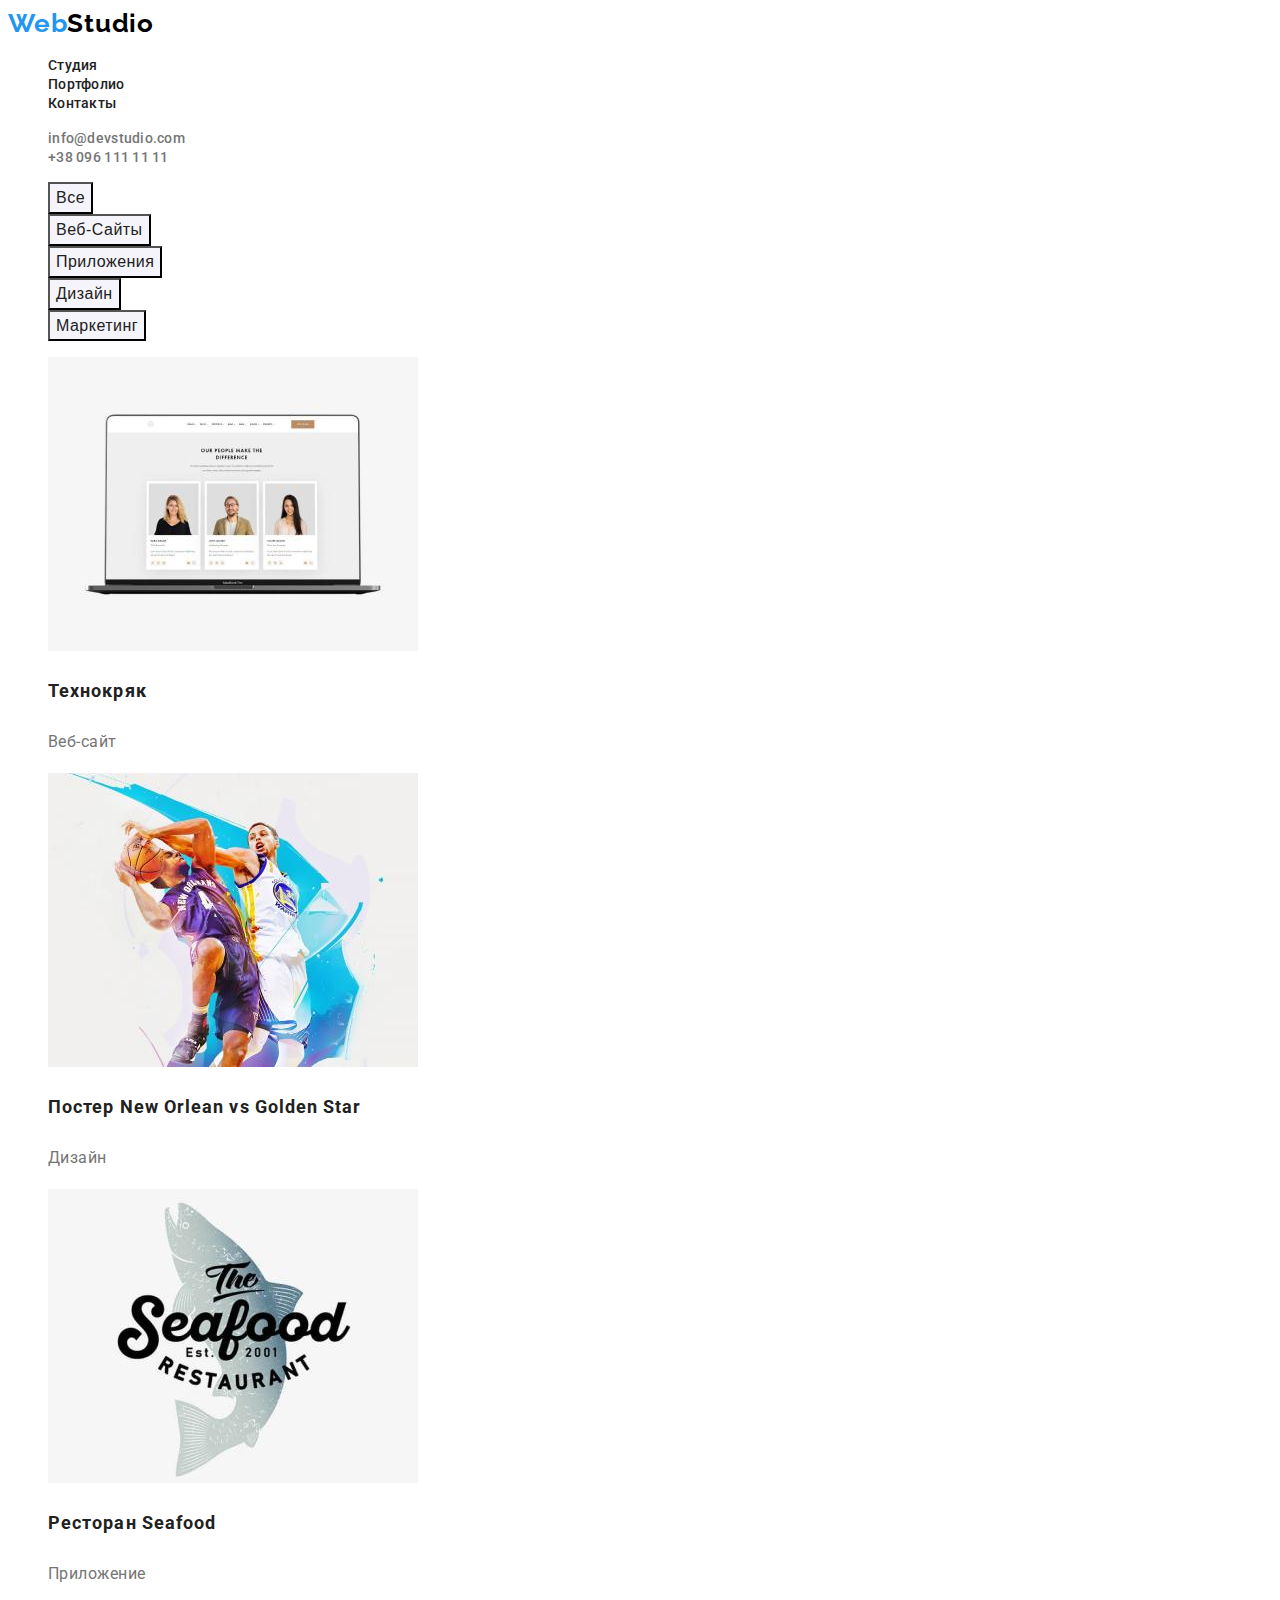
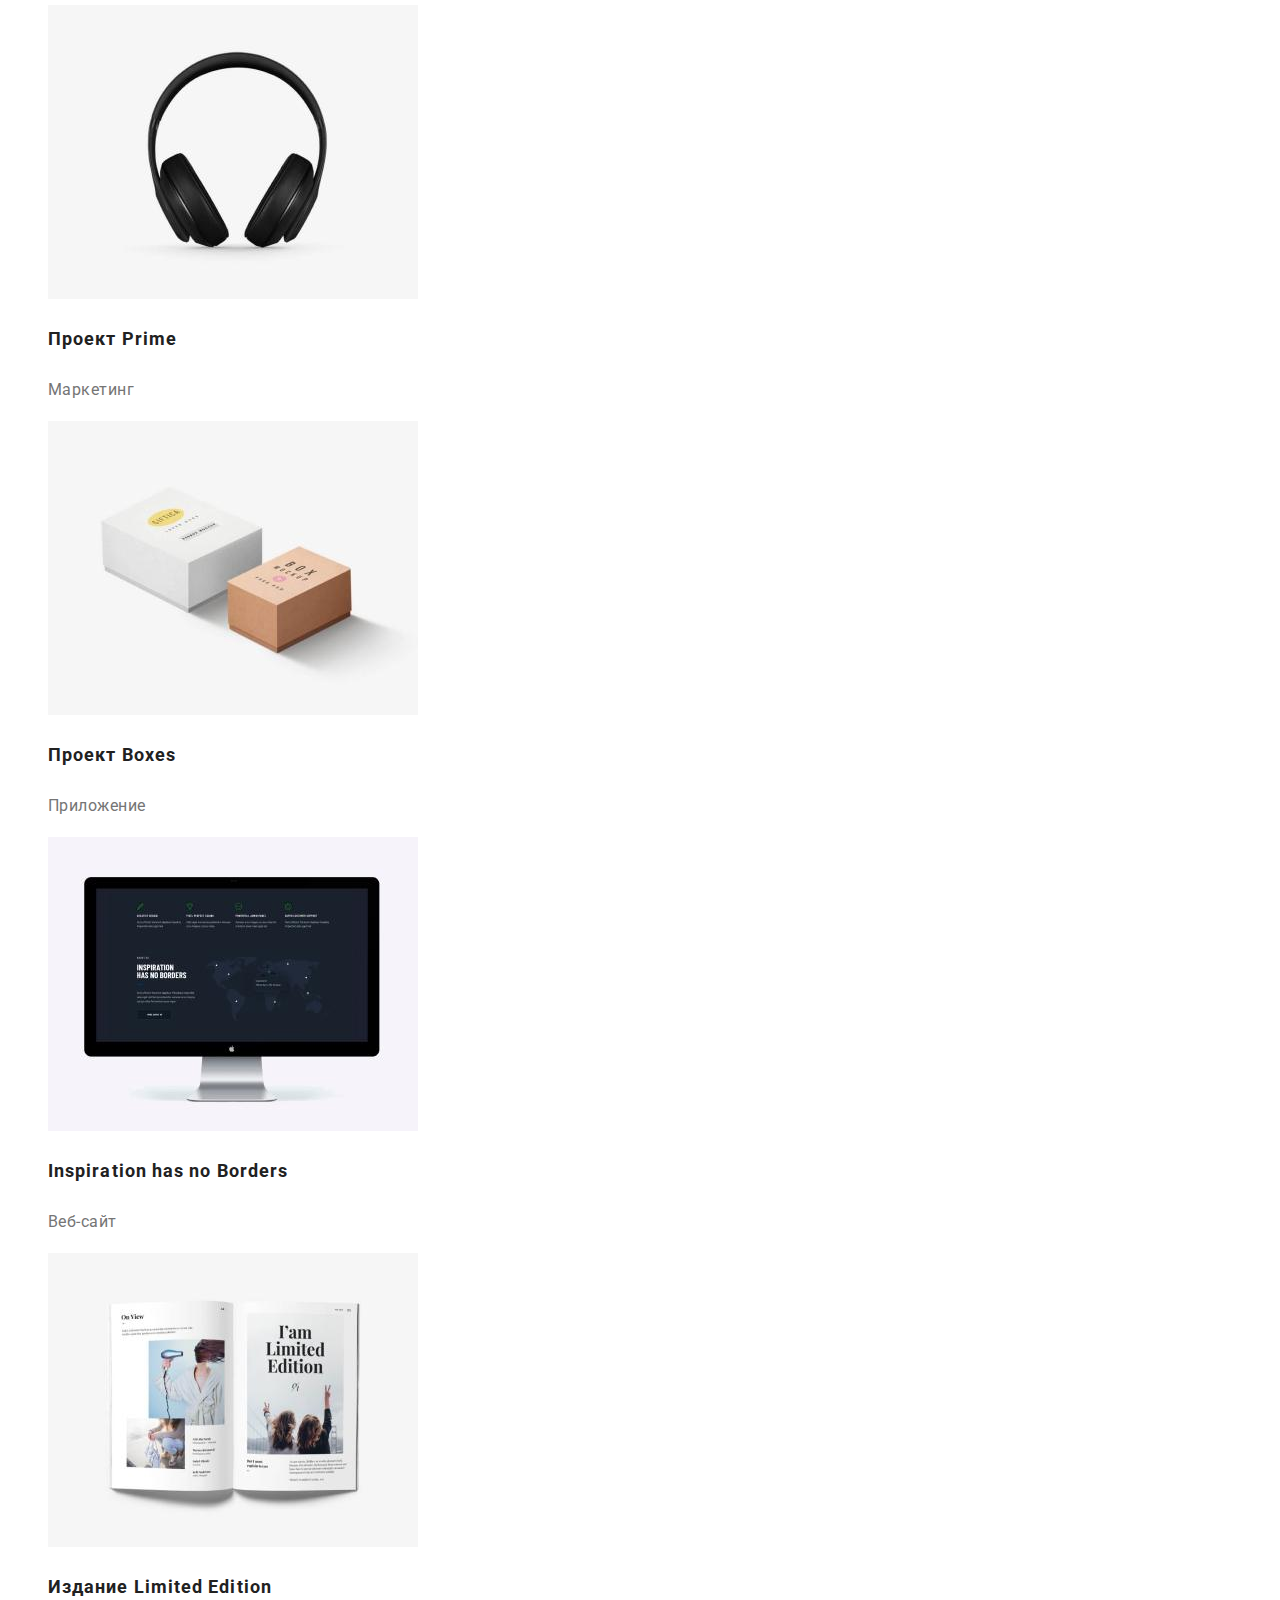
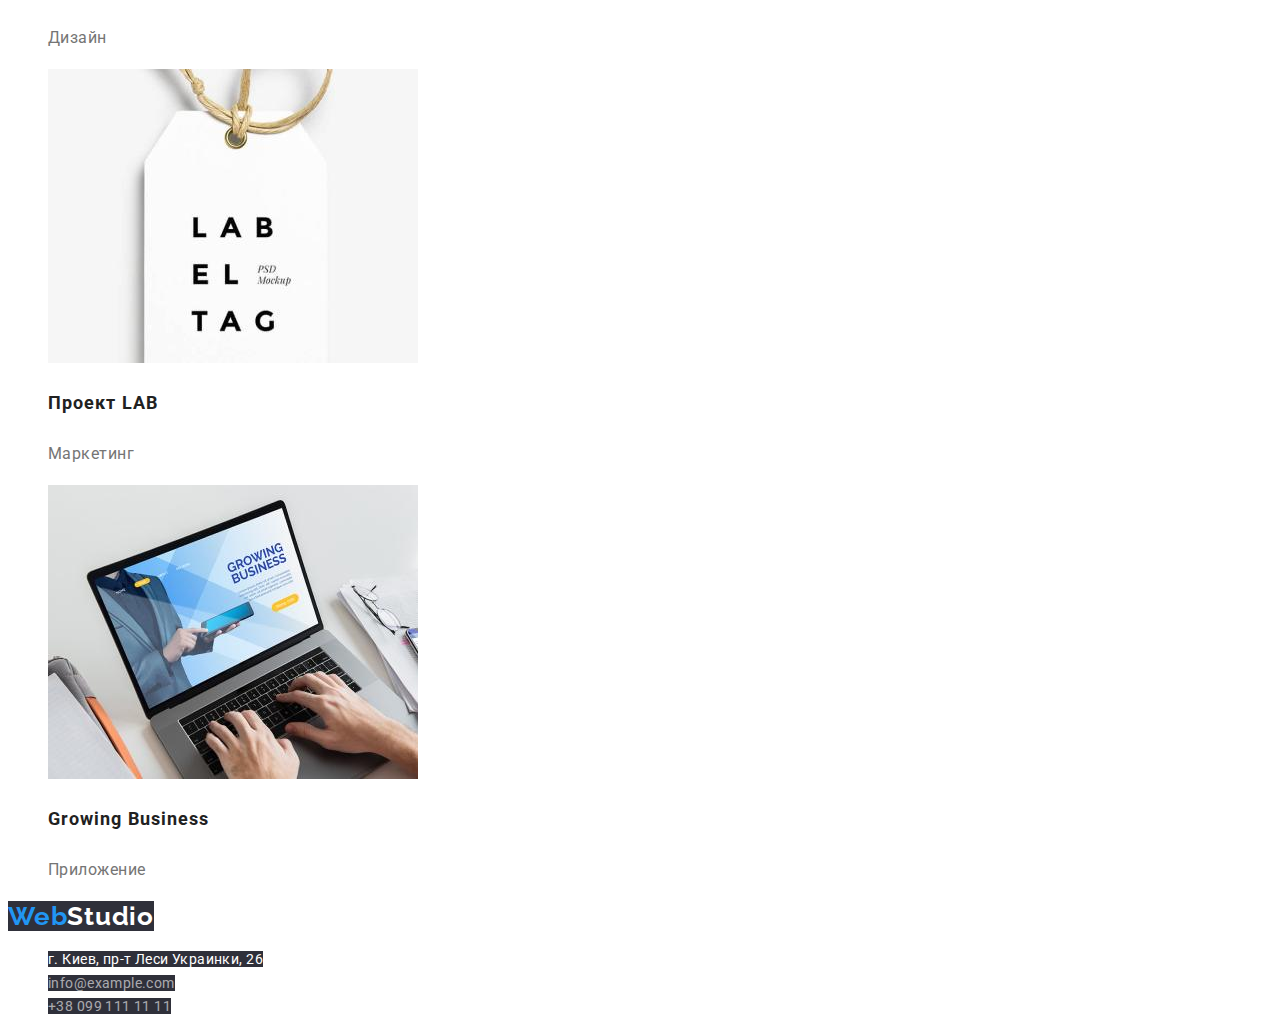
==== portfolio.html @ 0287bee5 "portfolio added" ====
<!DOCTYPE html>
<html lang="ru">
<head>
    <meta charset="UTF-8">
    <meta http-equiv="X-UA-Compatible" content="IE=edge">
    <meta name="viewport" content="width=device-width, initial-scale=1.0">
    <title>Portfolio</title>
        <link rel="preconnect" href="https://fonts.googleapis.com">
        <link rel="preconnect" href="https://fonts.gstatic.com" crossorigin>
        <link href="https://fonts.googleapis.com/css2?family=Raleway:wght@700&family=Roboto:wght@400;500;700;900&display=swap"
            rel="stylesheet">
        <link rel="stylesheet" href="./css/styles.css">
</head>
<body>
<header>
    <nav>
        <a class="link header-logo-first-part" href="./" lang="en">Web<span
                class="header-logo-second-part">Studio</span></a>

        <ul class="list">
            <li class="header-item">
                <a class="link header-link" href="./">Студия</a>
            </li>
            <li class="header-item">
                <a class="link header-link" href="./portfolio.html">Портфолио</a>
            </li>
            <li class="header-item">
                <a class="link header-link" href="">Контакты</a>
            </li>
        </ul>
    </nav>
    <ul class="list header-contacts">
        <li class="header-contacts-item">
            <a class="link header-contacts-link" href="mailto:info@devstudio.com">info@devstudio.com</a>
        </li>
        <li class="header-contacts-item">
            <a class="link header-contacts-link" href="tel:+380961111111">+38 096 111 11 11</a>
        </li>
    </ul>
</header>
<main>
<ul class="list filter">
    <li>
     <button class="filter-button" type="button">Все</button>
    </li>
    <li>
        <button class="filter-button" type="button">Веб-Сайты</button>
    </li>
    <li>
        <button class="filter-button" type="button">Приложения</button>
    </li>
    <li>
        <button class="filter-button" type="button">Дизайн</button>
    </li>
    <li>
        <button class="filter-button" type="button">Маркетинг</button>
    </li>
</ul>

<ul class="list example">
    <li>
        <img class="example-picture" src="./images/techno.jpg" alt="Технокряк">
        <h3 class="example-title">Технокряк</h3>
        <p class="example-after-title">Веб-сайт</p>
    </li>

    <li>
        <img class="example-picture" src="./images/poster.jpg" alt="Постер">
        <h3 class="example-title">Постер <span lang="en">New Orlean vs Golden Star</span></h3>
        <p class="example-after-title">Дизайн</p>
    </li>

    <li>
        <img class="example-picture" src="./images/restaurant.jpg" alt="Ресторан">
        <h3 class="example-title">Ресторан <span lang="en">Seafood</span></h3>
        <p class="example-after-title">Приложение</p>
    </li>

    <li>
        <img class="example-picture" src="./images/headphones.jpg" alt="Проект1">
        <h3 class="example-title">Проект <span lang="en">Prime</span></h3>
        <p class="example-after-title">Маркетинг</p>
    </li>

    <li>
        <img class="example-picture" src="./images/boxes.jpg" alt="Проект2">
        <h3 class="example-title">Проект <span lang="en">Boxes</span></h3>
        <p class="example-after-title">Приложение</p>
    </li>

    <li>
        <img class="example-picture" src="./images/inspiration.jpg" alt="Сайт">
        <h3 class="example-title" lang="en">Inspiration has no Borders</h3>
        <p class="example-after-title">Веб-сайт</p>
    </li>

    <li>
        <img class="example-picture" src="./images/publication.jpg" alt="Издание">
        <h3 class="example-title">Издание <span lang="en">Limited Edition</span></h3>
        <p class="example-after-title">Дизайн</p>
    </li>

    <li>
        <img class="example-picture" src="./images/project.jpg" alt="Проект3">
        <h3 class="example-title">Проект <span lang="en">LAB</span></h3>
        <p class="example-after-title">Маркетинг</p>
    </li>

    <li>
        <img class="example-picture" src="./images/business.jpg" alt="Бизнес">
        <h3 class="example-title" lang="en">Growing Business</h3>
        <p class="example-after-title">Приложение</p>
    </li>
</ul>



</main>



    <footer>
        <a class="link footer-logo-first-part" href="/" lang="en">Web<span class="footer-logo-second-part">Studio</span></a>
        <address>
            <ul class="list footer-list">
                <li class="footer-item">
                    <a class="link footer-address" href="https://goo.gl/maps/tLhUMKj88m91QNxx6" target="_blank"
                        rel="noopener noreferrer">г. Киев, пр-т Леси Украинки, 26</a>
    
                </li>
                <li class="footer-item">
                    <a class="link footer-link" href="mailto:info@example.com">info@example.com</a>
                </li>
                <li class="footer-item">
                    <a class="link footer-link" href="tel:+380991111111"> +38 099 111 11 11</a>
                </li>
            </ul>
        </address>
    
    </footer>

</body>
</html>
---- css/styles.css ----
:root {
  --main-title-color: #ffffff;
  --logo-first-part-color: #2196f3;
  --logo-second-part-color: #000000;
  --second-title-color: #212121;
  --main-text-color: #757575;
  --second-text-color: #ffffff;
  --accent-color: #2196f3;
  --main-btn-color: #2196f3;
  --header-text-color: #212121;
  --hero-bord: #2f303a;
  --portfolio-button-background-color: #f5f4fa;
}
/* ----------------HEADER-------------------- */
body {
  font-family: "Roboto", sans-serif;
  color: var(--main-text-color);
}

.list {
  list-style: none;
}
.link {
  text-decoration: none;
}

.header-logo-first-part {
  font-family: Raleway;
  font-weight: bold;
  font-size: 26px;
  line-height: 1.19;
  letter-spacing: 0.03em;

  color: var(--logo-first-part-color);
}
.header-logo-second-part {
  font-family: Raleway;
  font-weight: bold;
  font-size: 26px;
  line-height: 1.19;
  letter-spacing: 0.03em;
  color: var(--logo-second-part-color);
}

.header-link {
  font-weight: 500;
  font-size: 14px;
  line-height: 1.14;
  letter-spacing: 0.02em;
  color: var(--header-text-color);
}

.header-link:hover,
.headre-link:focus {
  color: var(--accent-color);
}

.header-contacts-link {
  font-weight: 500;
  font-size: 14px;
  line-height: 1.14;
  letter-spacing: 0.02em;
  color: var(--main-text-color);
}
.header-contacts-link:hover,
.header-contacts-link:focus {
  color: var(--accent-color);
}

/* ---------------------------HERO------------------------------*/

.hero-title {
  font-weight: 900;
  font-size: 44px;
  line-height: 1.36;
  text-align: center;
  letter-spacing: 0.06em;
  color: var(--main-title-color);
  background-color: var(--hero-bord);
}

.hero-button {
  font-weight: bold;
  font-size: 16px;
  line-height: 1.87;
  display: flex;
  align-items: center;
  text-align: center;
  letter-spacing: 0.06em;
  color: var(--second-text-color);
  background-color: var(--accent-color);
}

/*-------------------------------ABOUT US---------------------------*/

.advantages-title {
  font-weight: 700;
  font-size: 14px;
  line-height: 1.14;
  letter-spacing: 0.03em;
  color: var(--second-title-color);
}

.advantages-item {
  font-size: 14px;
  line-height: 1.71;
  letter-spacing: 0.03em;
}

.specialization-title {
  font-weight: bold;
  font-size: 36px;
  line-height: 42px;
  text-align: center;
  letter-spacing: 0.03em;
  color: var(--second-title-color);
}

.team-title {
  font-weight: bold;
  font-size: 36px;
  line-height: 42px;
  text-align: center;
  letter-spacing: 0.03em;
  color: var(--second-title-color);
}

.team-name {
  font-weight: 500;
  font-size: 16px;
  line-height: 1.19;
  text-align: center;
  letter-spacing: 0.03em;
  color: var(--second-title-color);
}

.team-job {
  font-size: 16px;
  line-height: 1.19;
  text-align: center;
  letter-spacing: 0.03em;
}

/*------------------------------FOOTER---------------------------*/

.footer-logo-first-part {
  font-family: Raleway;
  font-weight: bold;
  font-size: 26px;
  line-height: 1.19;
  letter-spacing: 0.03em;
  color: #2196f3;
  background-color: var(--hero-bord);
}

.footer-logo-second-part {
  font-family: Raleway;
  font-weight: bold;
  font-size: 26px;
  line-height: 1.19;
  letter-spacing: 0.03em;
  color: var(--main-title-color);
  background-color: var(--hero-bord);
}

.footer-address {
  font-family: Roboto;
  font-style: normal;
  font-size: 14px;
  line-height: 1.71;
  letter-spacing: 0.03em;
  color: var(--main-title-color);
  background-color: var(--hero-bord);
}

.footer-link {
  font-family: Roboto;
  font-style: normal;
  font-size: 14px;
  line-height: 1.71;
  letter-spacing: 0.03em;
  color: rgba(255, 255, 255, 0.6);
  background-color: var(--hero-bord);
}

/*----------------------------------PORTFOLIO-----------------------------------*/

.filter-button {
  font-weight: 500;
  font-size: 16px;
  line-height: 1.62;
  text-align: center;
  letter-spacing: 0.03em;
  color: var(--second-title-color);
  background-color: var(--portfolio-button-background-color);
}

.filter-button:hover,
.filter-button:focus {
  color: var(--second-text-color);
  background-color: var(--accent-color);
}

.example-title {
  font-weight: bold;
  font-size: 18px;
  line-height: 2;
  letter-spacing: 0.06em;
  color: var(--second-title-color);
}

.example-after-title {
  font-weight: normal;
  font-size: 16px;
  line-height: 1.87;
  letter-spacing: 0.03em;
}
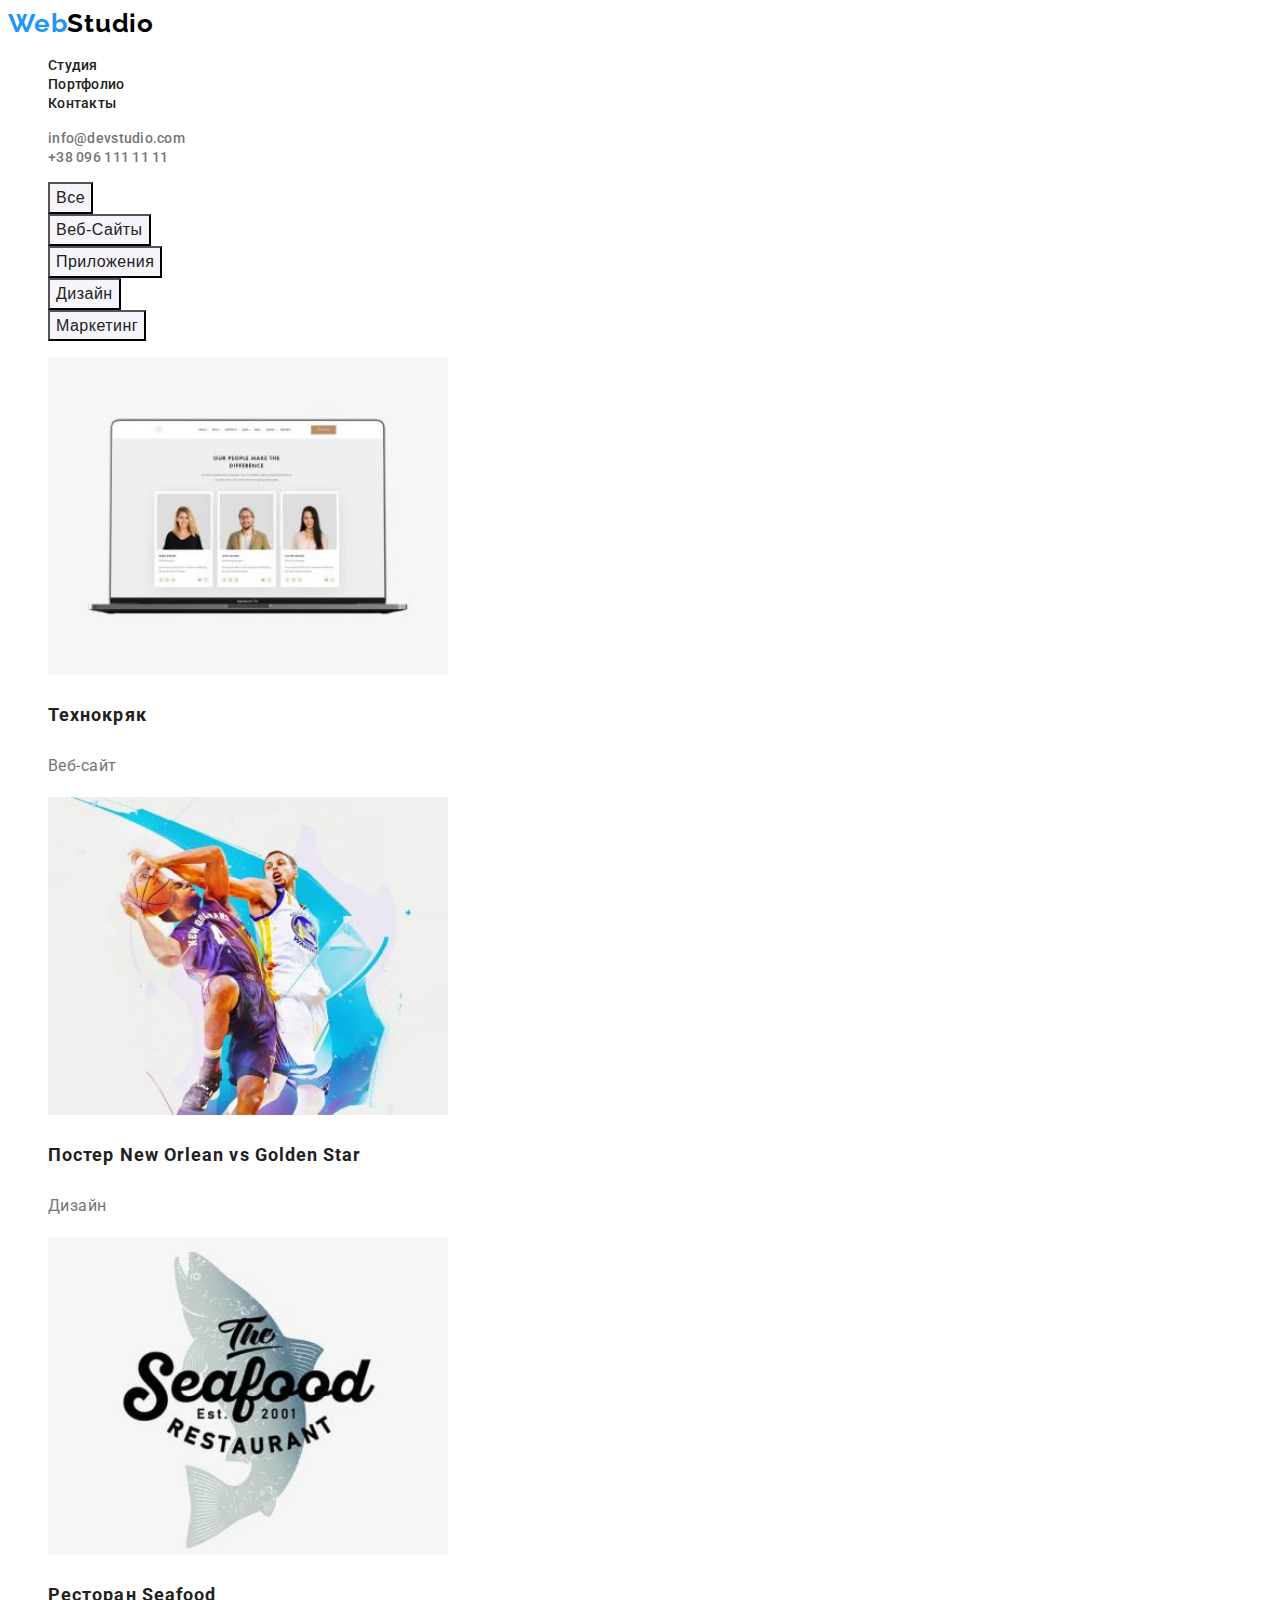
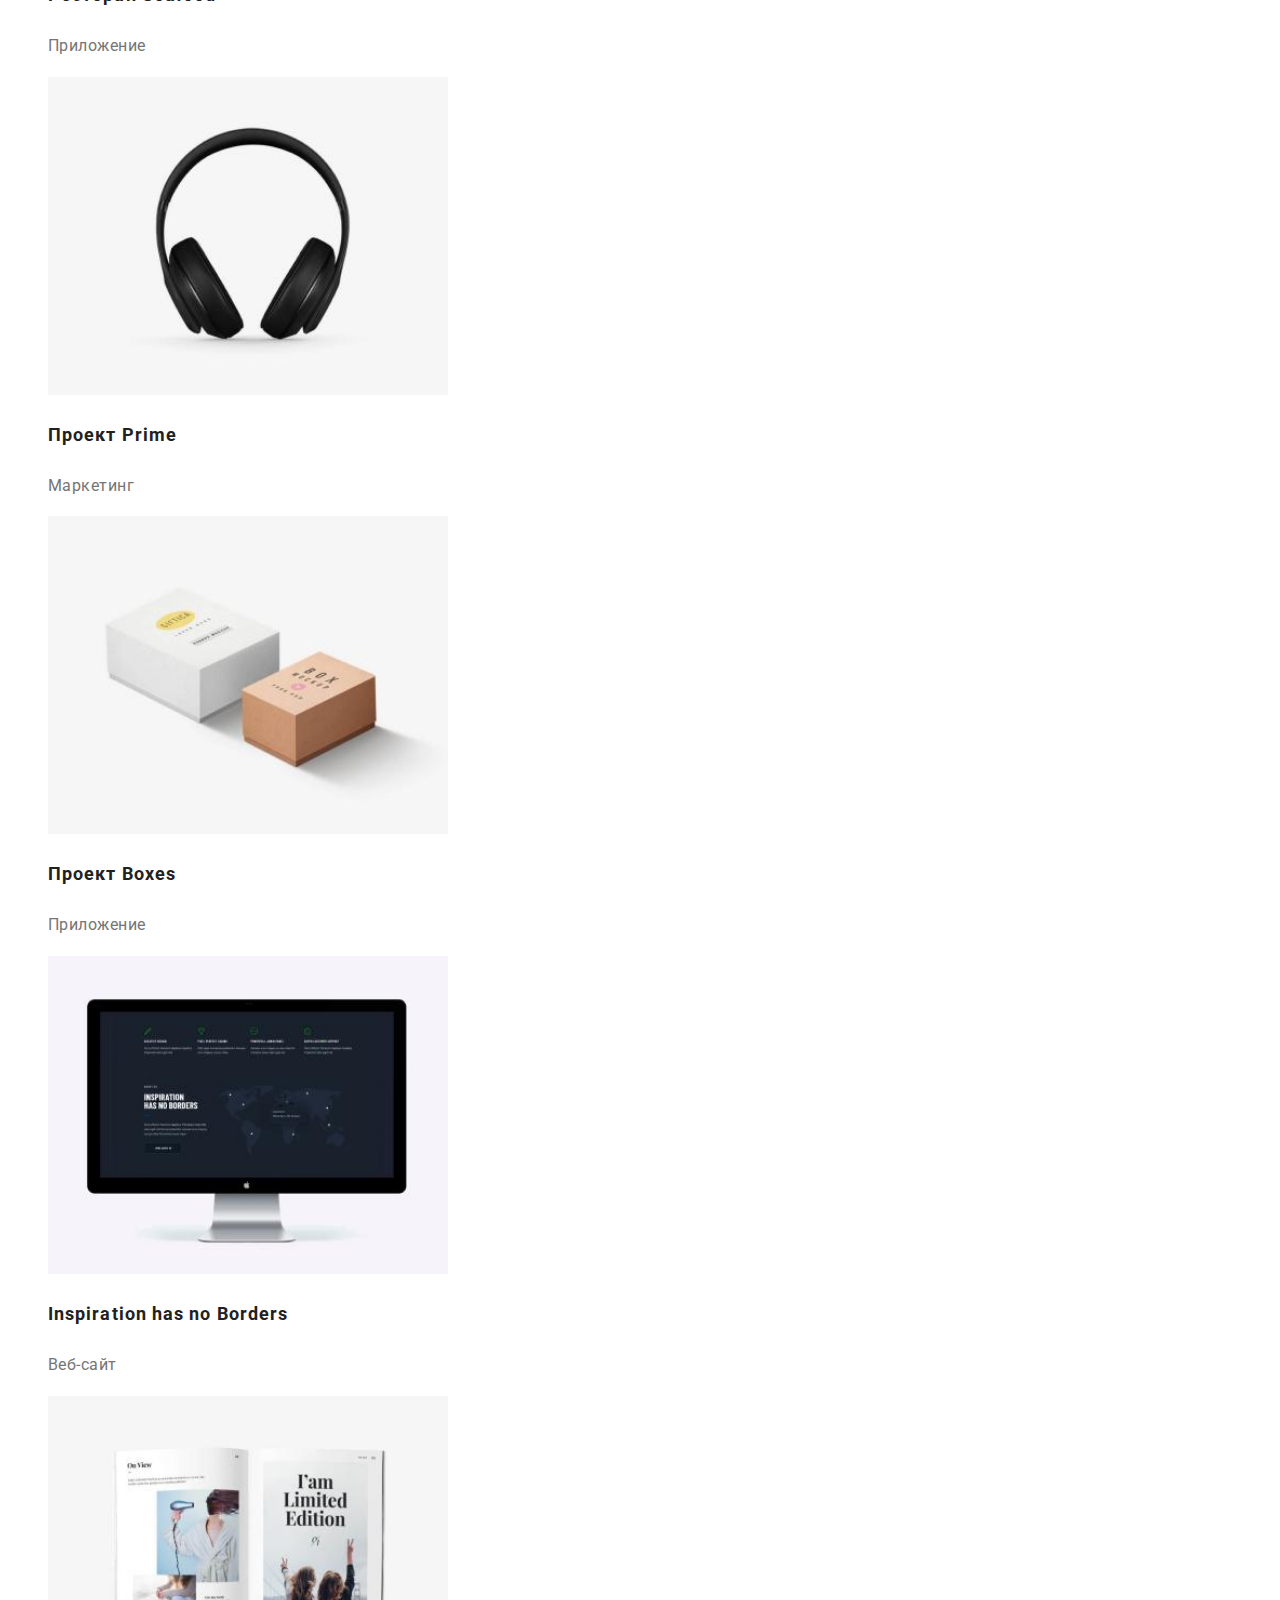
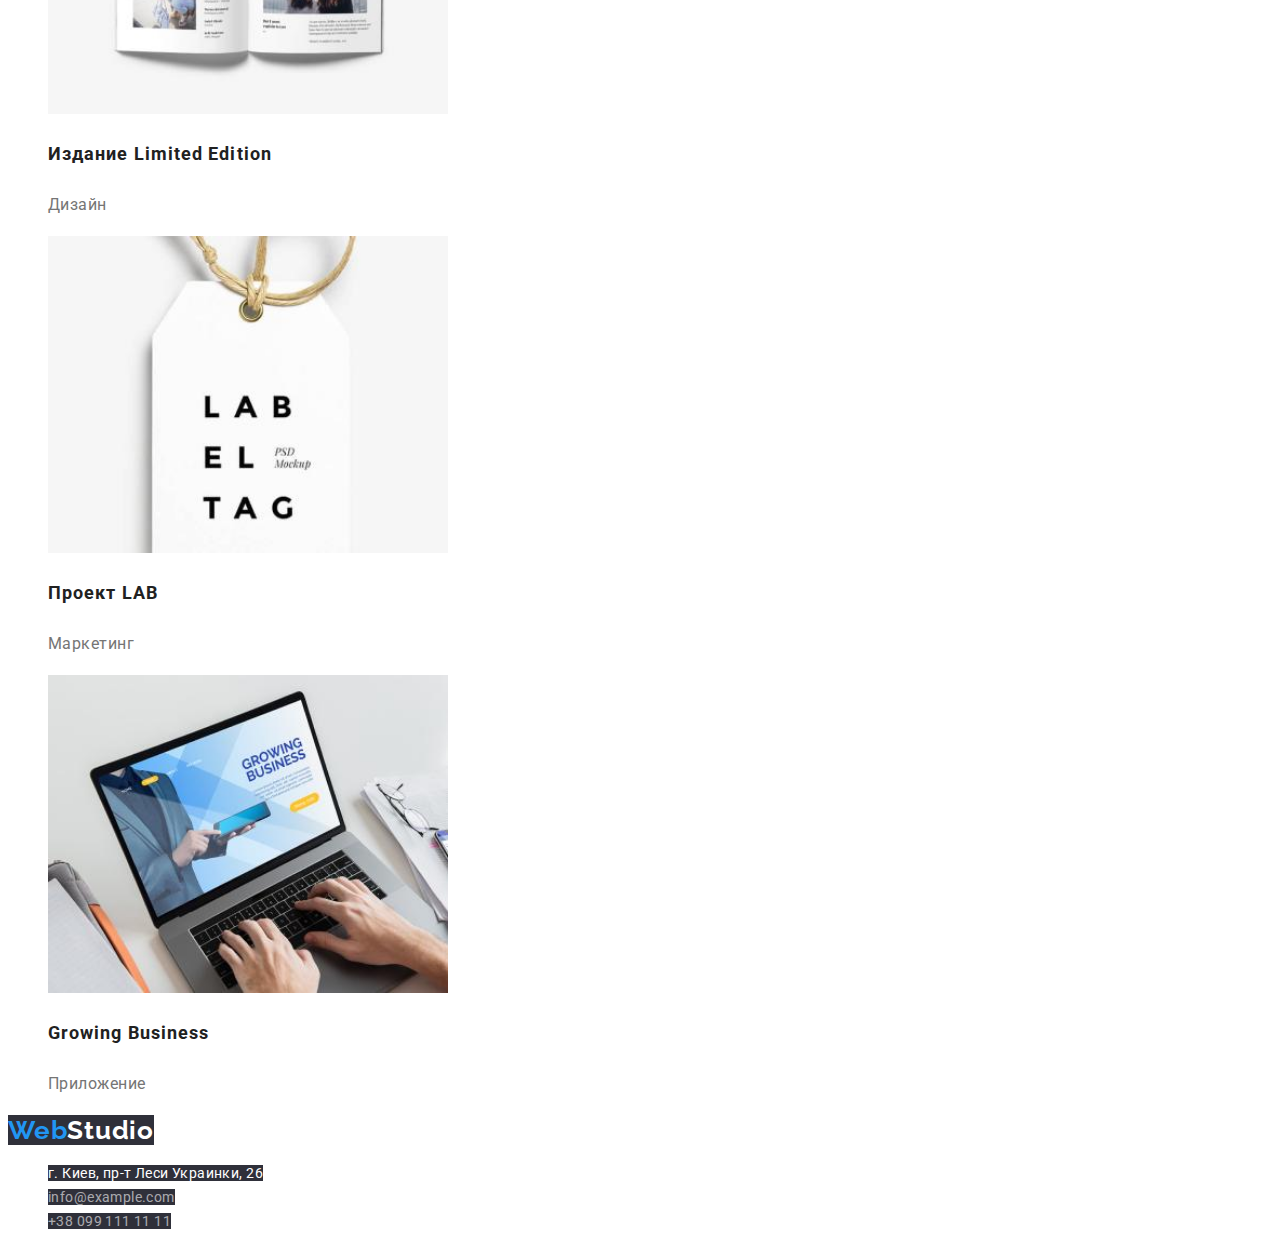
==== commit 937c6a2c: "width" ====
--- a/portfolio.html
+++ b/portfolio.html
@@ -59,55 +59,55 @@
 
 <ul class="list example">
     <li>
-        <img class="example-picture" src="./images/techno.jpg" alt="Технокряк">
+        <img class="example-picture" src="./images/techno.jpg" width="400" alt="Технокряк">
         <h3 class="example-title">Технокряк</h3>
         <p class="example-after-title">Веб-сайт</p>
     </li>
 
     <li>
-        <img class="example-picture" src="./images/poster.jpg" alt="Постер">
+        <img class="example-picture" src="./images/poster.jpg" width="400" alt="Постер">
         <h3 class="example-title">Постер <span lang="en">New Orlean vs Golden Star</span></h3>
         <p class="example-after-title">Дизайн</p>
     </li>
 
     <li>
-        <img class="example-picture" src="./images/restaurant.jpg" alt="Ресторан">
+        <img class="example-picture" src="./images/restaurant.jpg" width="400" alt="Ресторан">
         <h3 class="example-title">Ресторан <span lang="en">Seafood</span></h3>
         <p class="example-after-title">Приложение</p>
     </li>
 
     <li>
-        <img class="example-picture" src="./images/headphones.jpg" alt="Проект1">
+        <img class="example-picture" src="./images/headphones.jpg" width="400" alt="Проект1">
         <h3 class="example-title">Проект <span lang="en">Prime</span></h3>
         <p class="example-after-title">Маркетинг</p>
     </li>
 
     <li>
-        <img class="example-picture" src="./images/boxes.jpg" alt="Проект2">
+        <img class="example-picture" src="./images/boxes.jpg" width="400" alt="Проект2">
         <h3 class="example-title">Проект <span lang="en">Boxes</span></h3>
         <p class="example-after-title">Приложение</p>
     </li>
 
     <li>
-        <img class="example-picture" src="./images/inspiration.jpg" alt="Сайт">
+        <img class="example-picture" src="./images/inspiration.jpg" width="400" alt="Сайт">
         <h3 class="example-title" lang="en">Inspiration has no Borders</h3>
         <p class="example-after-title">Веб-сайт</p>
     </li>
 
     <li>
-        <img class="example-picture" src="./images/publication.jpg" alt="Издание">
+        <img class="example-picture" src="./images/publication.jpg" width="400" alt="Издание">
         <h3 class="example-title">Издание <span lang="en">Limited Edition</span></h3>
         <p class="example-after-title">Дизайн</p>
     </li>
 
     <li>
-        <img class="example-picture" src="./images/project.jpg" alt="Проект3">
+        <img class="example-picture" src="./images/project.jpg" width="400" alt="Проект3">
         <h3 class="example-title">Проект <span lang="en">LAB</span></h3>
         <p class="example-after-title">Маркетинг</p>
     </li>
 
     <li>
-        <img class="example-picture" src="./images/business.jpg" alt="Бизнес">
+        <img class="example-picture" src="./images/business.jpg" width="400" alt="Бизнес">
         <h3 class="example-title" lang="en">Growing Business</h3>
         <p class="example-after-title">Приложение</p>
     </li>
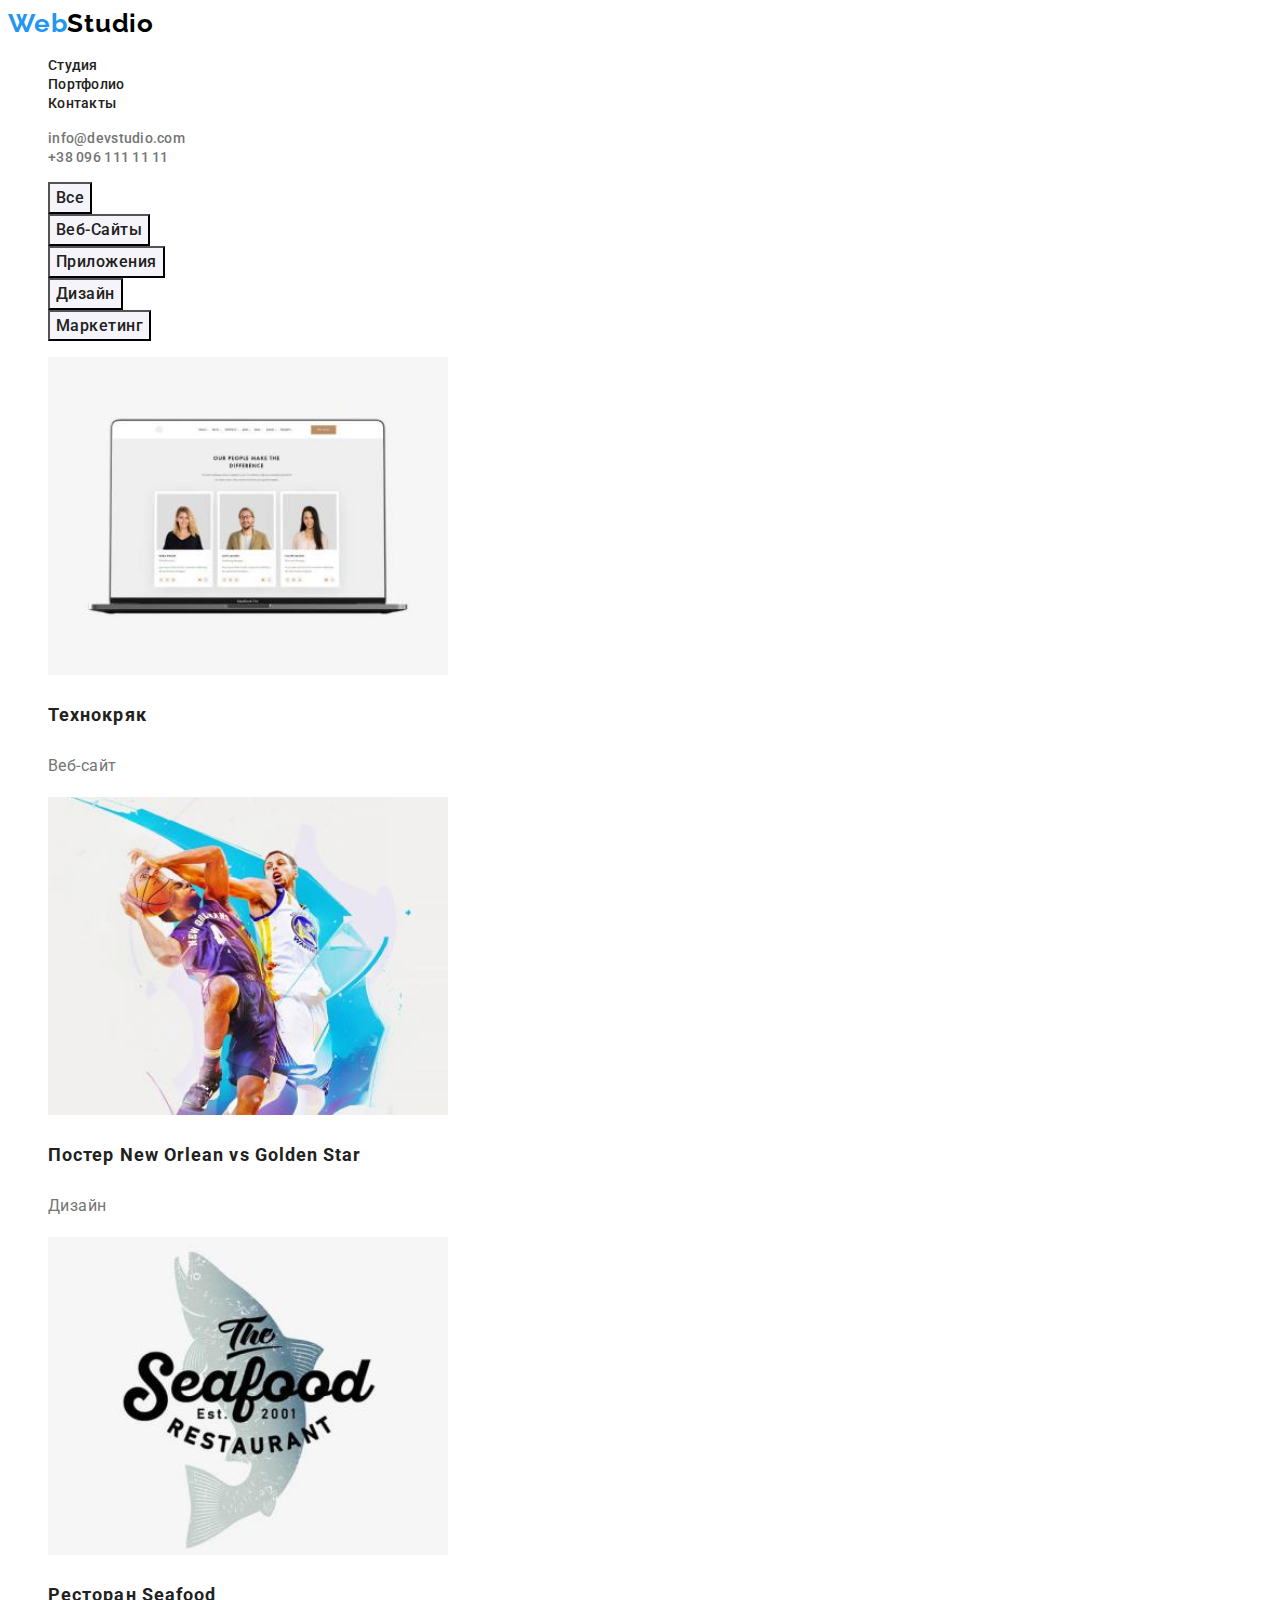
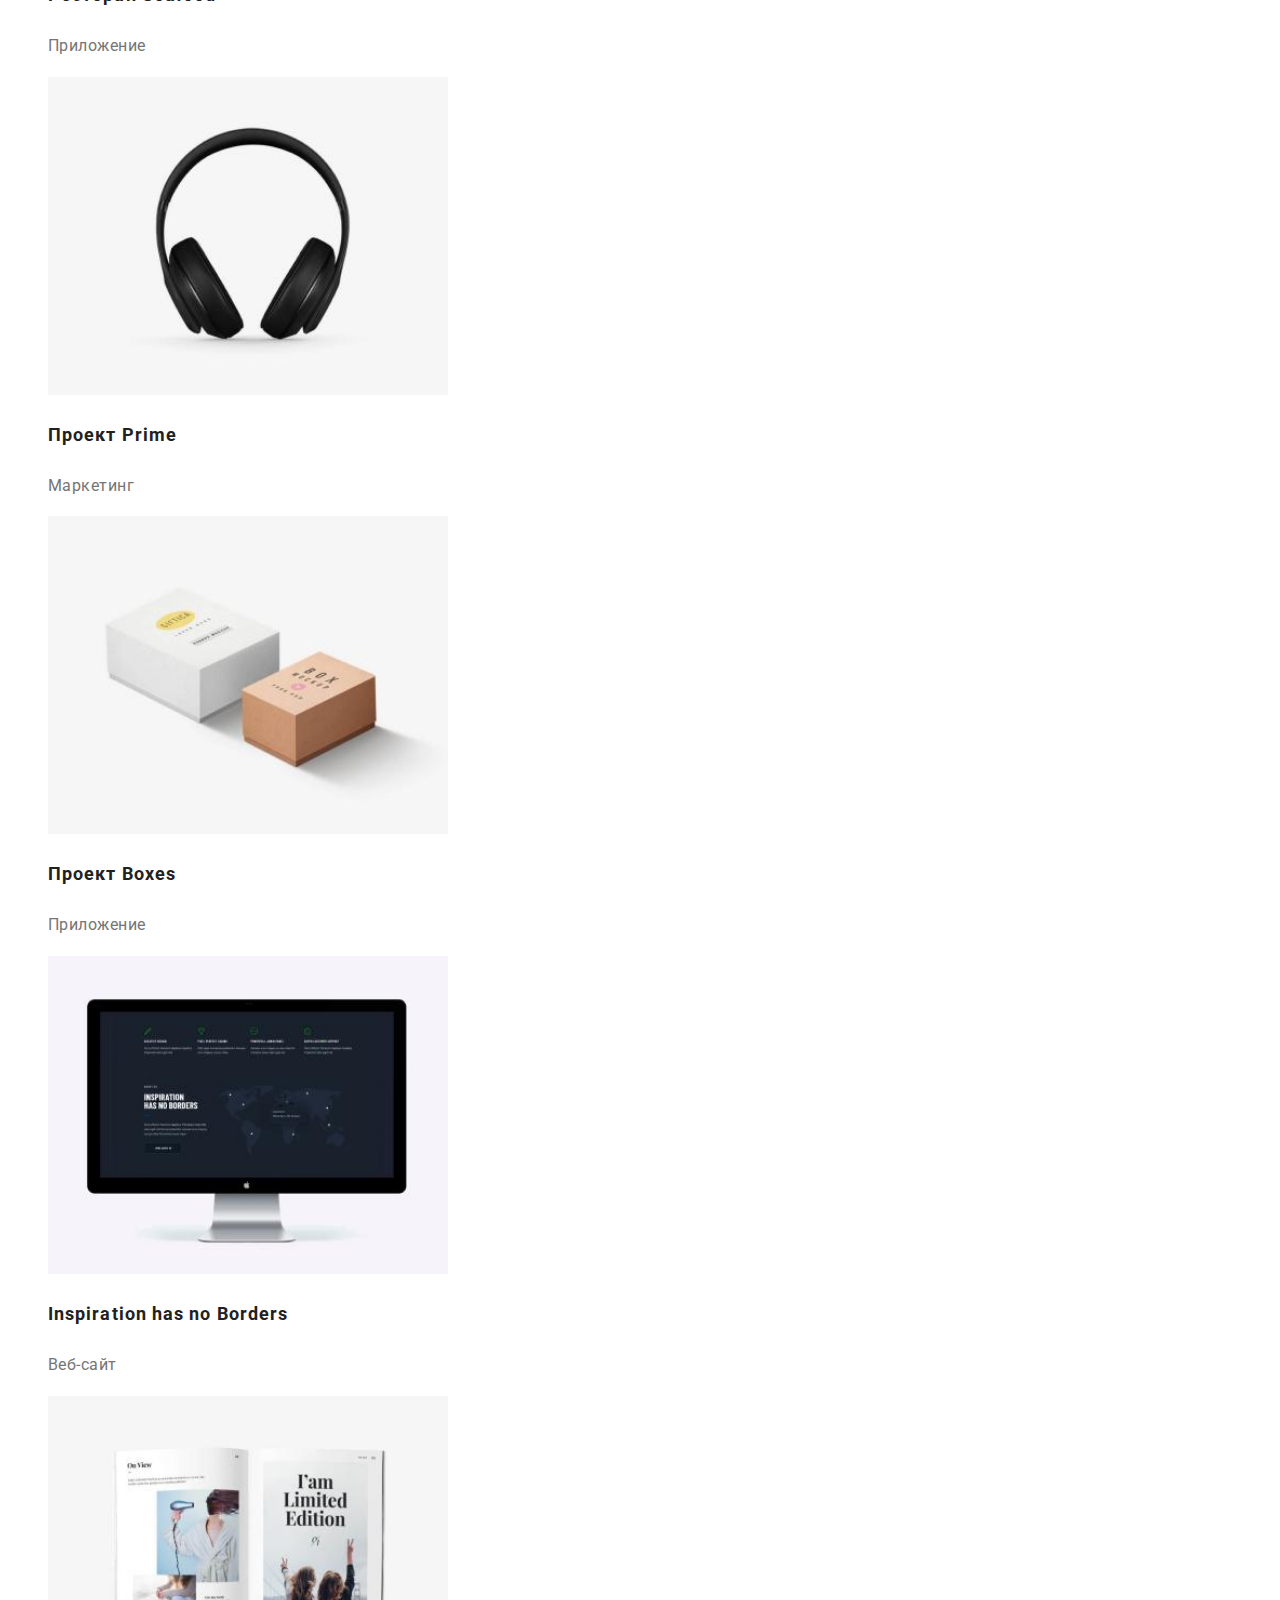
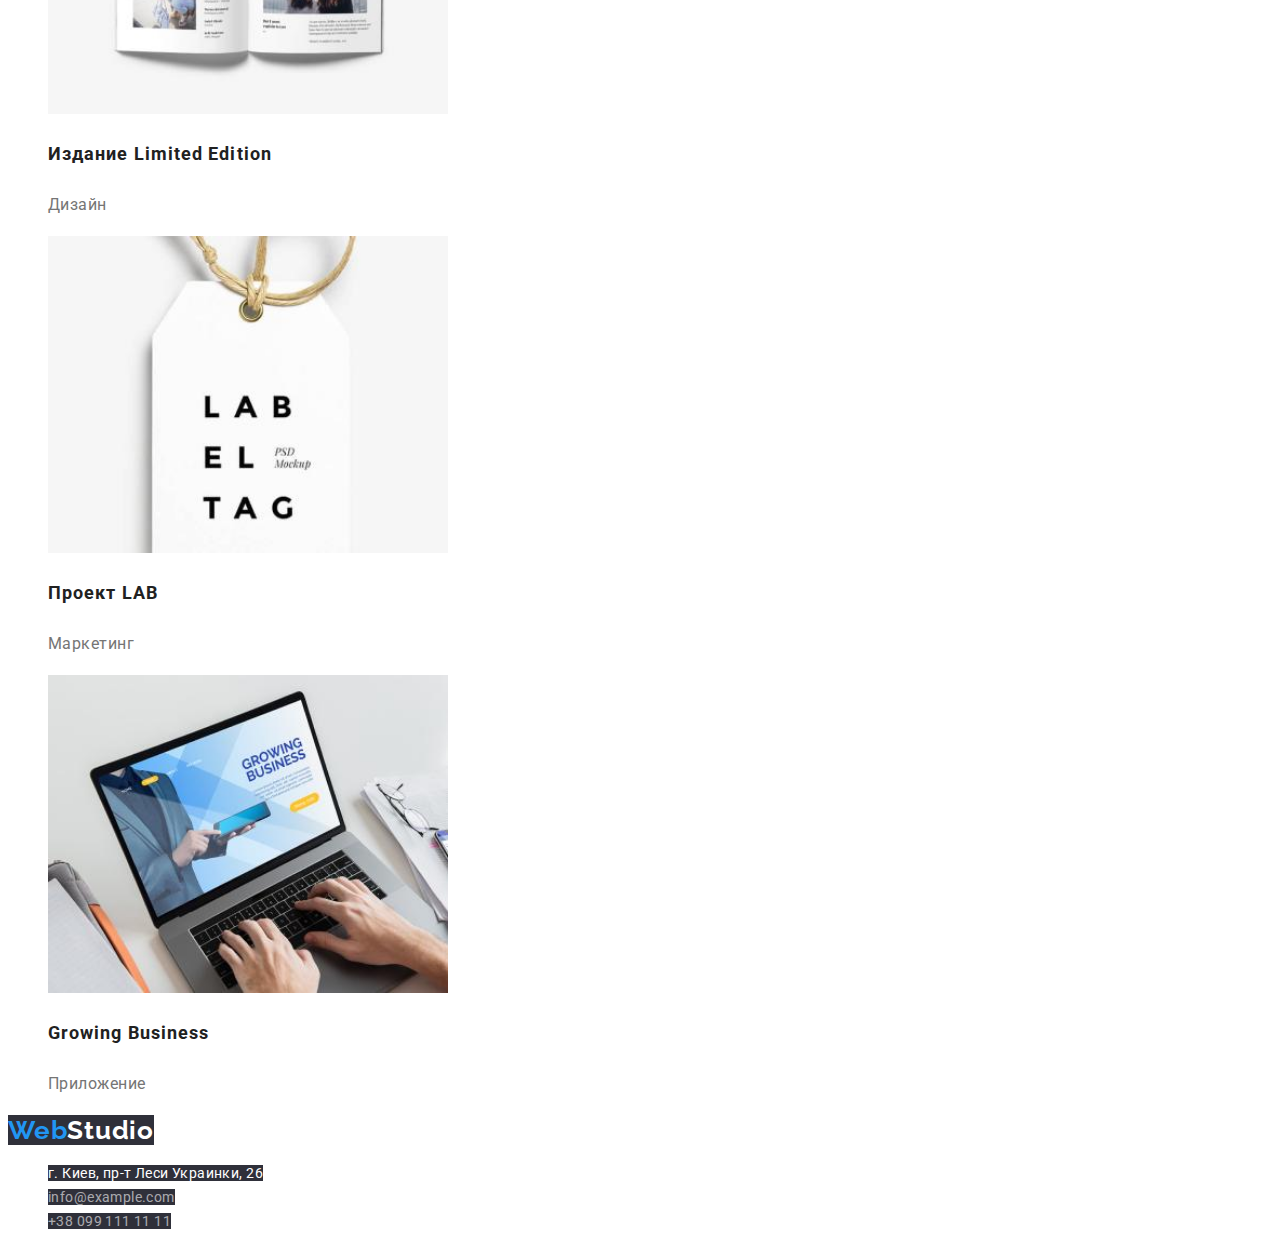
==== commit 19c60b28: "исправил ошибки" ====
--- a/portfolio.html
+++ b/portfolio.html
@@ -39,6 +39,7 @@
     </ul>
 </header>
 <main>
+    <section>
 <ul class="list filter">
     <li>
      <button class="filter-button" type="button">Все</button>
@@ -113,7 +114,7 @@
     </li>
 </ul>
 
-
+</section>
 
 </main>
 
@@ -136,7 +137,7 @@
                 </li>
             </ul>
         </address>
-    
+
     </footer>
 
 </body>
--- a/css/styles.css
+++ b/css/styles.css
@@ -80,6 +80,7 @@
 }
 
 .hero-button {
+  font-family: Roboto;
   font-weight: bold;
   font-size: 16px;
   line-height: 1.87;
@@ -105,6 +106,7 @@
   font-size: 14px;
   line-height: 1.71;
   letter-spacing: 0.03em;
+  text-transform: uppercase;
 }
 
 .specialization-title {
@@ -186,6 +188,7 @@
 /*----------------------------------PORTFOLIO-----------------------------------*/
 
 .filter-button {
+  font-family: Roboto;
   font-weight: 500;
   font-size: 16px;
   line-height: 1.62;
